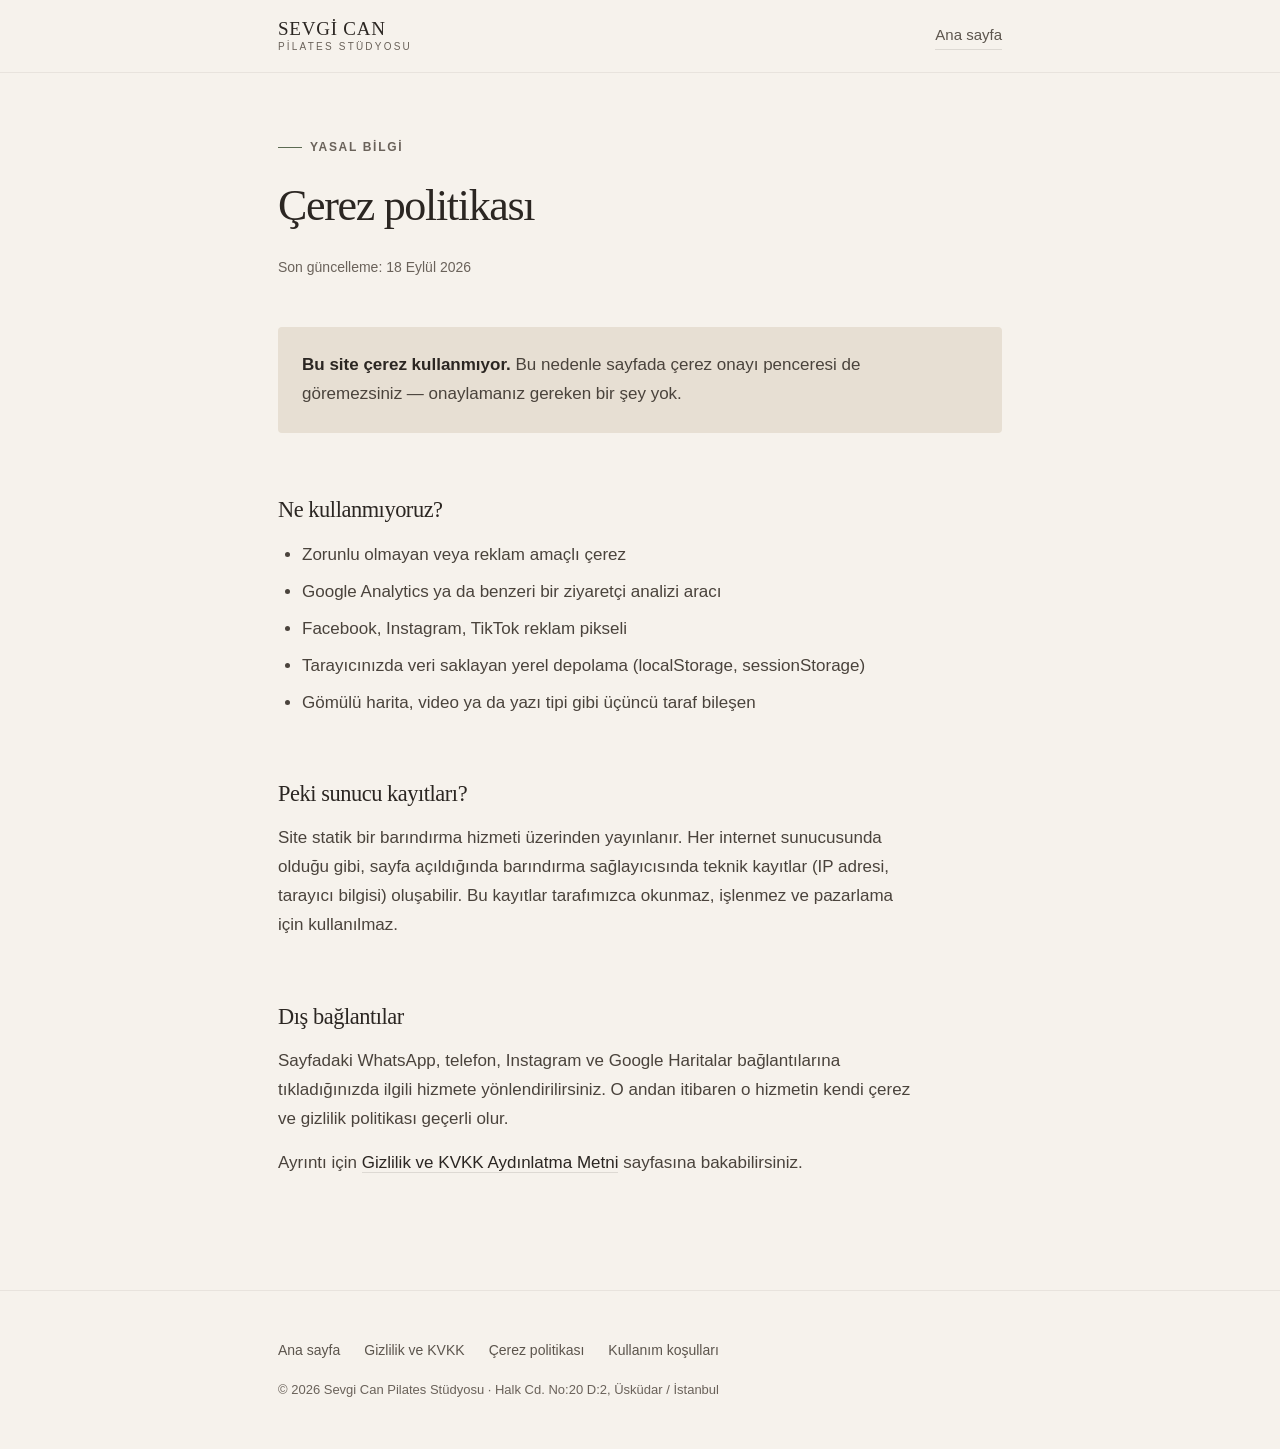
==== cerez-politikasi.html @ 3ff2ea33 "Metni sadeleştir, yasal sayfaları ve form onayını ekle - Metin tanıtım diline çekildi; iddialı başlı" ====
<!doctype html>
<html lang="tr">
<head>
<meta charset="utf-8">
<meta name="viewport" content="width=device-width, initial-scale=1">
<title>Çerez Politikası — Sevgi Can Pilates Stüdyosu</title>
<meta name="description" content="Sevgi Can Pilates Stüdyosu çerez politikası. Bu sitede çerez, analiz aracı ve reklam pikseli kullanılmamaktadır.">
<meta name="theme-color" content="#F6F2EC">
<meta name="robots" content="index, follow">
<link rel="preload" href="assets/fonts/karla-latin.woff2" as="font" type="font/woff2" crossorigin>
<link rel="stylesheet" href="assets/legal.css">
</head>
<body>
<header class="nav">
  <div class="wrap nav__inner">
    <a class="mark" href="index.html">
      <span class="mark__name" translate="no">Sevgi Can</span>
      <span class="mark__sub">Pilates Stüdyosu</span>
    </a>
    <a class="back" href="index.html">Ana sayfa</a>
  </div>
</header>
<main>
  <div class="wrap">
    <p class="eyebrow">Yasal bilgi</p>
    <h1>Çerez politikası</h1>
    <p class="updated">Son güncelleme: 18 Eylül 2026</p>

    <div class="callout">
      <p><strong>Bu site çerez kullanmıyor.</strong> Bu nedenle sayfada çerez onayı penceresi
      de göremezsiniz — onaylamanız gereken bir şey yok.</p>
    </div>

    <h2>Ne kullanmıyoruz?</h2>
    <ul>
      <li>Zorunlu olmayan veya reklam amaçlı çerez</li>
      <li>Google Analytics ya da benzeri bir ziyaretçi analizi aracı</li>
      <li>Facebook, Instagram, TikTok reklam pikseli</li>
      <li>Tarayıcınızda veri saklayan yerel depolama (localStorage, sessionStorage)</li>
      <li>Gömülü harita, video ya da yazı tipi gibi üçüncü taraf bileşen</li>
    </ul>

    <h2>Peki sunucu kayıtları?</h2>
    <p>
      Site statik bir barındırma hizmeti üzerinden yayınlanır. Her internet sunucusunda olduğu
      gibi, sayfa açıldığında barındırma sağlayıcısında teknik kayıtlar (IP adresi, tarayıcı
      bilgisi) oluşabilir. Bu kayıtlar tarafımızca okunmaz, işlenmez ve pazarlama için
      kullanılmaz.
    </p>

    <h2>Dış bağlantılar</h2>
    <p>
      Sayfadaki WhatsApp, telefon, Instagram ve Google Haritalar bağlantılarına tıkladığınızda
      ilgili hizmete yönlendirilirsiniz. O andan itibaren o hizmetin kendi çerez ve gizlilik
      politikası geçerli olur.
    </p>
    <p>Ayrıntı için <a href="gizlilik.html">Gizlilik ve KVKK Aydınlatma Metni</a> sayfasına bakabilirsiniz.</p>

  </div>
</main>
<footer class="foot">
  <div class="wrap">
    <div class="foot__links">
      <a href="index.html">Ana sayfa</a>
      <a href="gizlilik.html">Gizlilik ve KVKK</a>
      <a href="cerez-politikasi.html">Çerez politikası</a>
      <a href="kullanim-kosullari.html">Kullanım koşulları</a>
    </div>
    <p>© 2026 Sevgi Can Pilates Stüdyosu · Halk Cd. No:20 D:2, Üsküdar / İstanbul</p>
  </div>
</footer>
</body>
</html>
---- assets/legal.css ----
/* Yasal sayfalar — index.html ile aynı tasarım sistemi */
@font-face{font-family:'Fraunces';font-style:normal;font-weight:300 600;font-display:swap;src:url('fonts/fraunces-latin-ext.woff2') format('woff2');unicode-range:U+0100-02BA,U+02BD-02C5,U+02C7-02CC,U+02CE-02D7,U+02DD-02FF,U+0304,U+0308,U+0329,U+1D00-1DBF,U+1E00-1E9F,U+1EF2-1EFF,U+2020,U+20A0-20AB,U+20AD-20C0,U+2113,U+2C60-2C7F,U+A720-A7FF;}
@font-face{font-family:'Fraunces';font-style:normal;font-weight:300 600;font-display:swap;src:url('fonts/fraunces-latin.woff2') format('woff2');unicode-range:U+0000-00FF,U+0131,U+0152-0153,U+02BB-02BC,U+02C6,U+02DA,U+02DC,U+0304,U+0308,U+0329,U+2000-206F,U+20AC,U+2122,U+2191,U+2193,U+2212,U+2215,U+FEFF,U+FFFD;}
@font-face{font-family:'Karla';font-style:normal;font-weight:400 600;font-display:swap;src:url('fonts/karla-latin-ext.woff2') format('woff2');unicode-range:U+0100-02BA,U+02BD-02C5,U+02C7-02CC,U+02CE-02D7,U+02DD-02FF,U+0304,U+0308,U+0329,U+1D00-1DBF,U+1E00-1E9F,U+1EF2-1EFF,U+2020,U+20A0-20AB,U+20AD-20C0,U+2113,U+2C60-2C7F,U+A720-A7FF;}
@font-face{font-family:'Karla';font-style:normal;font-weight:400 600;font-display:swap;src:url('fonts/karla-latin.woff2') format('woff2');unicode-range:U+0000-00FF,U+0131,U+0152-0153,U+02BB-02BC,U+02C6,U+02DA,U+02DC,U+0304,U+0308,U+0329,U+2000-206F,U+20AC,U+2122,U+2191,U+2193,U+2212,U+2215,U+FEFF,U+FFFD;}

:root{
  color-scheme: light;
  --ink:#2B2622; --ink-80:#4A433C; --ink-60:#5C554D; --ink-40:#6A625A;
  --bone:#F6F2EC; --sand:#E7DFD3;
  --line-soft:rgba(43,38,34,.07); --line:rgba(43,38,34,.12);
  --sage-d:#5C6B52;
  --s1:8px; --s2:16px; --s3:24px; --s4:32px; --s5:48px; --s6:64px; --s7:96px;
  --serif:'Fraunces',Georgia,'Times New Roman',serif;
  --sans:'Karla','Segoe UI',sans-serif;
  --ease:cubic-bezier(.16,1,.3,1);
}
*,*::before,*::after{box-sizing:border-box}
a,button{touch-action:manipulation;-webkit-tap-highlight-color:rgba(92,107,82,.12)}
html{-webkit-text-size-adjust:100%}
body{margin:0;background:var(--bone);color:var(--ink-80);font-family:var(--sans);font-size:17px;line-height:1.7;-webkit-font-smoothing:antialiased}
a:focus-visible,button:focus-visible{outline:2px solid var(--sage-d);outline-offset:3px;border-radius:2px}

.wrap{width:100%;max-width:820px;margin-inline:auto;padding-inline:var(--s2)}
@media (min-width:720px){.wrap{padding-inline:var(--s5)}}

.nav{border-bottom:1px solid var(--line-soft);background:var(--bone)}
.nav__inner{display:flex;align-items:center;justify-content:space-between;gap:var(--s3);min-height:72px}
.mark{text-decoration:none;display:block;line-height:1.05}
.mark__name{font-family:var(--serif);font-size:19px;letter-spacing:.04em;text-transform:uppercase;color:var(--ink)}
.mark__sub{display:block;font-size:10px;letter-spacing:.22em;text-transform:uppercase;color:var(--ink-40);margin-top:3px;font-weight:500}
.nav a.back{font-size:15px;color:var(--ink-60);text-decoration:none;border-bottom:1px solid var(--line);padding-bottom:2px;transition:border-color .2s var(--ease)}
.nav a.back:hover{border-color:var(--ink)}

main{padding-block:var(--s6) var(--s7)}
.eyebrow{font-size:12px;letter-spacing:.14em;text-transform:uppercase;color:var(--ink-40);font-weight:600;margin:0 0 var(--s3);display:flex;align-items:center;gap:var(--s1)}
.eyebrow::before{content:'';width:24px;height:1px;background:var(--sage-d);flex:none}
h1{font-family:var(--serif);font-weight:400;color:var(--ink);font-size:clamp(2rem,4.6vw,2.75rem);line-height:1.14;letter-spacing:-.03em;margin:0 0 var(--s3);text-wrap:balance}
h2{font-family:var(--serif);font-weight:400;color:var(--ink);font-size:1.4rem;line-height:1.2;letter-spacing:-.02em;margin:var(--s6) 0 var(--s2);text-wrap:balance}
p,li{margin:0 0 var(--s2);max-width:68ch}
ul{padding-left:var(--s3);margin-bottom:var(--s3)}
li{margin-bottom:var(--s1)}
strong{color:var(--ink);font-weight:600}
.updated{font-size:14px;color:var(--ink-40);margin-bottom:var(--s5)}
.callout{background:var(--sand);border-radius:4px;padding:var(--s3);margin:var(--s4) 0}
.callout p:last-child{margin-bottom:0}
address{font-style:normal;color:var(--ink)}
main a{color:var(--ink);text-decoration:none;border-bottom:1px solid var(--line);transition:border-color .2s var(--ease)}
main a:hover{border-color:var(--ink)}

.foot{border-top:1px solid var(--line-soft);padding-block:var(--s5)}
.foot__links{display:flex;flex-wrap:wrap;gap:var(--s3);font-size:14px;margin-bottom:var(--s2)}
.foot a{color:var(--ink-60);text-decoration:none;transition:color .2s var(--ease)}
.foot a:hover{color:var(--ink)}
.foot p{font-size:13px;color:var(--ink-40);margin:0}
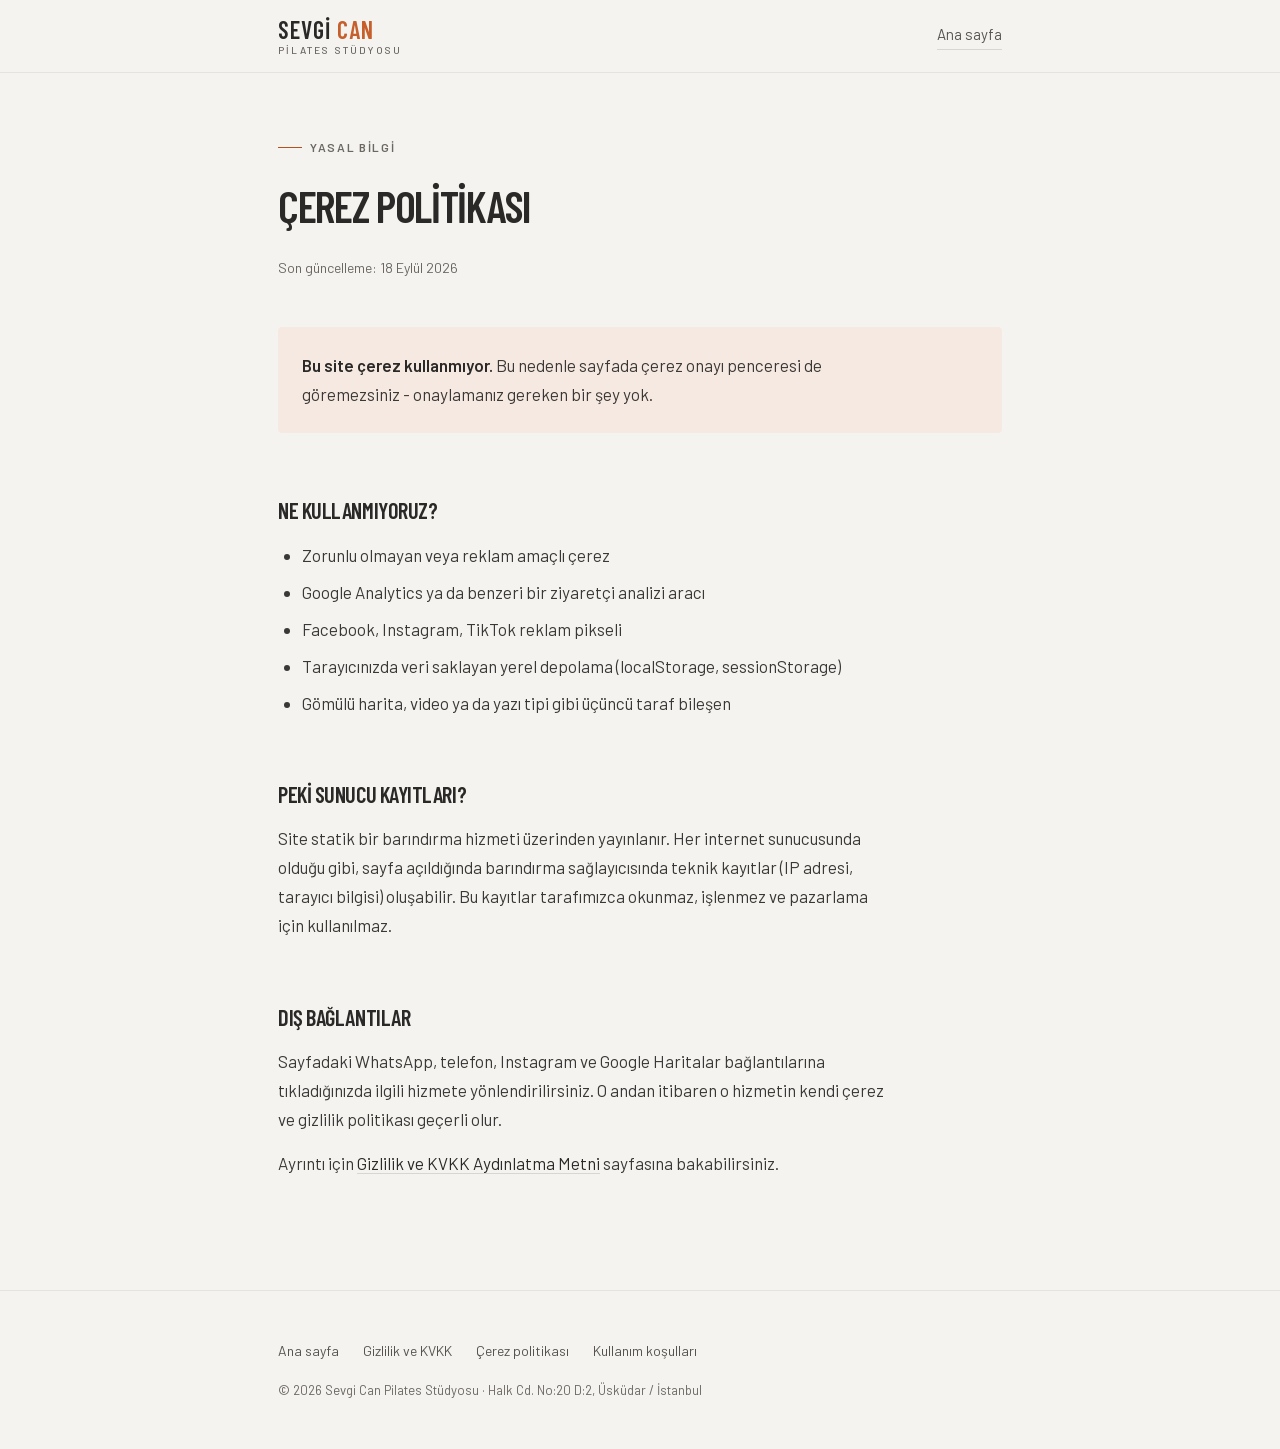
==== commit 5a9cf8e5: "Logoya göre yeniden tasarım: antrasit + turuncu, Barlow ailesi - Renkler logodan: antrasit #3A3836 v" ====
--- a/cerez-politikasi.html
+++ b/cerez-politikasi.html
@@ -3,18 +3,18 @@
 <head>
 <meta charset="utf-8">
 <meta name="viewport" content="width=device-width, initial-scale=1">
-<title>Çerez Politikası — Sevgi Can Pilates Stüdyosu</title>
+<title>Çerez Politikası - Sevgi Can Pilates Stüdyosu</title>
 <meta name="description" content="Sevgi Can Pilates Stüdyosu çerez politikası. Bu sitede çerez, analiz aracı ve reklam pikseli kullanılmamaktadır.">
 <meta name="theme-color" content="#F6F2EC">
 <meta name="robots" content="index, follow">
-<link rel="preload" href="assets/fonts/karla-latin.woff2" as="font" type="font/woff2" crossorigin>
+<link rel="preload" href="assets/fonts/barlow-400-latin.woff2" as="font" type="font/woff2" crossorigin>
 <link rel="stylesheet" href="assets/legal.css">
 </head>
 <body>
 <header class="nav">
   <div class="wrap nav__inner">
     <a class="mark" href="index.html">
-      <span class="mark__name" translate="no">Sevgi Can</span>
+      <span class="mark__name" translate="no">Sevgi <em style="font-style:normal;color:#C65F2B">Can</em></span>
       <span class="mark__sub">Pilates Stüdyosu</span>
     </a>
     <a class="back" href="index.html">Ana sayfa</a>
@@ -28,7 +28,7 @@
 
     <div class="callout">
       <p><strong>Bu site çerez kullanmıyor.</strong> Bu nedenle sayfada çerez onayı penceresi
-      de göremezsiniz — onaylamanız gereken bir şey yok.</p>
+      de göremezsiniz - onaylamanız gereken bir şey yok.</p>
     </div>
 
     <h2>Ne kullanmıyoruz?</h2>
--- a/assets/legal.css
+++ b/assets/legal.css
@@ -1,22 +1,26 @@
 /* Yasal sayfalar — index.html ile aynı tasarım sistemi */
-@font-face{font-family:'Fraunces';font-style:normal;font-weight:300 600;font-display:swap;src:url('fonts/fraunces-latin-ext.woff2') format('woff2');unicode-range:U+0100-02BA,U+02BD-02C5,U+02C7-02CC,U+02CE-02D7,U+02DD-02FF,U+0304,U+0308,U+0329,U+1D00-1DBF,U+1E00-1E9F,U+1EF2-1EFF,U+2020,U+20A0-20AB,U+20AD-20C0,U+2113,U+2C60-2C7F,U+A720-A7FF;}
-@font-face{font-family:'Fraunces';font-style:normal;font-weight:300 600;font-display:swap;src:url('fonts/fraunces-latin.woff2') format('woff2');unicode-range:U+0000-00FF,U+0131,U+0152-0153,U+02BB-02BC,U+02C6,U+02DA,U+02DC,U+0304,U+0308,U+0329,U+2000-206F,U+20AC,U+2122,U+2191,U+2193,U+2212,U+2215,U+FEFF,U+FFFD;}
-@font-face{font-family:'Karla';font-style:normal;font-weight:400 600;font-display:swap;src:url('fonts/karla-latin-ext.woff2') format('woff2');unicode-range:U+0100-02BA,U+02BD-02C5,U+02C7-02CC,U+02CE-02D7,U+02DD-02FF,U+0304,U+0308,U+0329,U+1D00-1DBF,U+1E00-1E9F,U+1EF2-1EFF,U+2020,U+20A0-20AB,U+20AD-20C0,U+2113,U+2C60-2C7F,U+A720-A7FF;}
-@font-face{font-family:'Karla';font-style:normal;font-weight:400 600;font-display:swap;src:url('fonts/karla-latin.woff2') format('woff2');unicode-range:U+0000-00FF,U+0131,U+0152-0153,U+02BB-02BC,U+02C6,U+02DA,U+02DC,U+0304,U+0308,U+0329,U+2000-206F,U+20AC,U+2122,U+2191,U+2193,U+2212,U+2215,U+FEFF,U+FFFD;}
+@font-face{font-family:'Barlow';font-style:normal;font-weight:400;font-display:swap;src:url('fonts/barlow-400-latin-ext.woff2') format('woff2');unicode-range:U+0100-02BA, U+02BD-02C5, U+02C7-02CC, U+02CE-02D7, U+02DD-02FF, U+0304, U+0308, U+0329, U+1D00-1DBF, U+1E00-1E9F, U+1EF2-1EFF, U+2020, U+20A0-20AB, U+20AD-20C0, U+2113, U+2C60-2C7F, U+A720-A7FF;}
+@font-face{font-family:'Barlow';font-style:normal;font-weight:400;font-display:swap;src:url('fonts/barlow-400-latin.woff2') format('woff2');unicode-range:U+0000-00FF, U+0131, U+0152-0153, U+02BB-02BC, U+02C6, U+02DA, U+02DC, U+0304, U+0308, U+0329, U+2000-206F, U+20AC, U+2122, U+2191, U+2193, U+2212, U+2215, U+FEFF, U+FFFD;}
+@font-face{font-family:'Barlow';font-style:normal;font-weight:500;font-display:swap;src:url('fonts/barlow-500-latin-ext.woff2') format('woff2');unicode-range:U+0100-02BA, U+02BD-02C5, U+02C7-02CC, U+02CE-02D7, U+02DD-02FF, U+0304, U+0308, U+0329, U+1D00-1DBF, U+1E00-1E9F, U+1EF2-1EFF, U+2020, U+20A0-20AB, U+20AD-20C0, U+2113, U+2C60-2C7F, U+A720-A7FF;}
+@font-face{font-family:'Barlow';font-style:normal;font-weight:500;font-display:swap;src:url('fonts/barlow-500-latin.woff2') format('woff2');unicode-range:U+0000-00FF, U+0131, U+0152-0153, U+02BB-02BC, U+02C6, U+02DA, U+02DC, U+0304, U+0308, U+0329, U+2000-206F, U+20AC, U+2122, U+2191, U+2193, U+2212, U+2215, U+FEFF, U+FFFD;}
+@font-face{font-family:'Barlow';font-style:normal;font-weight:600;font-display:swap;src:url('fonts/barlow-600-latin-ext.woff2') format('woff2');unicode-range:U+0100-02BA, U+02BD-02C5, U+02C7-02CC, U+02CE-02D7, U+02DD-02FF, U+0304, U+0308, U+0329, U+1D00-1DBF, U+1E00-1E9F, U+1EF2-1EFF, U+2020, U+20A0-20AB, U+20AD-20C0, U+2113, U+2C60-2C7F, U+A720-A7FF;}
+@font-face{font-family:'Barlow';font-style:normal;font-weight:600;font-display:swap;src:url('fonts/barlow-600-latin.woff2') format('woff2');unicode-range:U+0000-00FF, U+0131, U+0152-0153, U+02BB-02BC, U+02C6, U+02DA, U+02DC, U+0304, U+0308, U+0329, U+2000-206F, U+20AC, U+2122, U+2191, U+2193, U+2212, U+2215, U+FEFF, U+FFFD;}
+@font-face{font-family:'Barlow Condensed';font-style:normal;font-weight:600;font-display:swap;src:url('fonts/barlow-condensed-600-latin-ext.woff2') format('woff2');unicode-range:U+0100-02BA, U+02BD-02C5, U+02C7-02CC, U+02CE-02D7, U+02DD-02FF, U+0304, U+0308, U+0329, U+1D00-1DBF, U+1E00-1E9F, U+1EF2-1EFF, U+2020, U+20A0-20AB, U+20AD-20C0, U+2113, U+2C60-2C7F, U+A720-A7FF;}
+@font-face{font-family:'Barlow Condensed';font-style:normal;font-weight:600;font-display:swap;src:url('fonts/barlow-condensed-600-latin.woff2') format('woff2');unicode-range:U+0000-00FF, U+0131, U+0152-0153, U+02BB-02BC, U+02C6, U+02DA, U+02DC, U+0304, U+0308, U+0329, U+2000-206F, U+20AC, U+2122, U+2191, U+2193, U+2212, U+2215, U+FEFF, U+FFFD;}
 
 :root{
   color-scheme: light;
-  --ink:#2B2622; --ink-80:#4A433C; --ink-60:#5C554D; --ink-40:#6A625A;
-  --bone:#F6F2EC; --sand:#E7DFD3;
-  --line-soft:rgba(43,38,34,.07); --line:rgba(43,38,34,.12);
-  --sage-d:#5C6B52;
+  --ink:#2A2927; --ink-80:#3A3836; --ink-60:#57544F; --ink-40:#6B6761;
+  --bone:#F4F3F0; --sand:#F6E9E1;
+  --line-soft:rgba(42,41,39,.08); --line:rgba(42,41,39,.14);
+  --sage-d:#B4521F;
   --s1:8px; --s2:16px; --s3:24px; --s4:32px; --s5:48px; --s6:64px; --s7:96px;
-  --serif:'Fraunces',Georgia,'Times New Roman',serif;
-  --sans:'Karla','Segoe UI',sans-serif;
+  --serif:'Barlow Condensed','Barlow',system-ui,sans-serif;
+  --sans:'Barlow',system-ui,-apple-system,'Segoe UI',sans-serif;
   --ease:cubic-bezier(.16,1,.3,1);
 }
 *,*::before,*::after{box-sizing:border-box}
-a,button{touch-action:manipulation;-webkit-tap-highlight-color:rgba(92,107,82,.12)}
+a,button{touch-action:manipulation;-webkit-tap-highlight-color:transparent}
 html{-webkit-text-size-adjust:100%}
 body{margin:0;background:var(--bone);color:var(--ink-80);font-family:var(--sans);font-size:17px;line-height:1.7;-webkit-font-smoothing:antialiased}
 a:focus-visible,button:focus-visible{outline:2px solid var(--sage-d);outline-offset:3px;border-radius:2px}
@@ -27,7 +31,7 @@
 .nav{border-bottom:1px solid var(--line-soft);background:var(--bone)}
 .nav__inner{display:flex;align-items:center;justify-content:space-between;gap:var(--s3);min-height:72px}
 .mark{text-decoration:none;display:block;line-height:1.05}
-.mark__name{font-family:var(--serif);font-size:19px;letter-spacing:.04em;text-transform:uppercase;color:var(--ink)}
+.mark__name{font-family:var(--serif);font-weight:600;font-size:24px;letter-spacing:.04em;text-transform:uppercase;color:var(--ink)}
 .mark__sub{display:block;font-size:10px;letter-spacing:.22em;text-transform:uppercase;color:var(--ink-40);margin-top:3px;font-weight:500}
 .nav a.back{font-size:15px;color:var(--ink-60);text-decoration:none;border-bottom:1px solid var(--line);padding-bottom:2px;transition:border-color .2s var(--ease)}
 .nav a.back:hover{border-color:var(--ink)}
@@ -35,8 +39,8 @@
 main{padding-block:var(--s6) var(--s7)}
 .eyebrow{font-size:12px;letter-spacing:.14em;text-transform:uppercase;color:var(--ink-40);font-weight:600;margin:0 0 var(--s3);display:flex;align-items:center;gap:var(--s1)}
 .eyebrow::before{content:'';width:24px;height:1px;background:var(--sage-d);flex:none}
-h1{font-family:var(--serif);font-weight:400;color:var(--ink);font-size:clamp(2rem,4.6vw,2.75rem);line-height:1.14;letter-spacing:-.03em;margin:0 0 var(--s3);text-wrap:balance}
-h2{font-family:var(--serif);font-weight:400;color:var(--ink);font-size:1.4rem;line-height:1.2;letter-spacing:-.02em;margin:var(--s6) 0 var(--s2);text-wrap:balance}
+h1{font-family:var(--serif);font-weight:600;text-transform:uppercase;color:var(--ink);font-size:clamp(2rem,4.6vw,2.75rem);line-height:1.14;letter-spacing:-.03em;margin:0 0 var(--s3);text-wrap:balance}
+h2{font-family:var(--serif);font-weight:600;text-transform:uppercase;color:var(--ink);font-size:1.4rem;line-height:1.2;letter-spacing:-.02em;margin:var(--s6) 0 var(--s2);text-wrap:balance}
 p,li{margin:0 0 var(--s2);max-width:68ch}
 ul{padding-left:var(--s3);margin-bottom:var(--s3)}
 li{margin-bottom:var(--s1)}
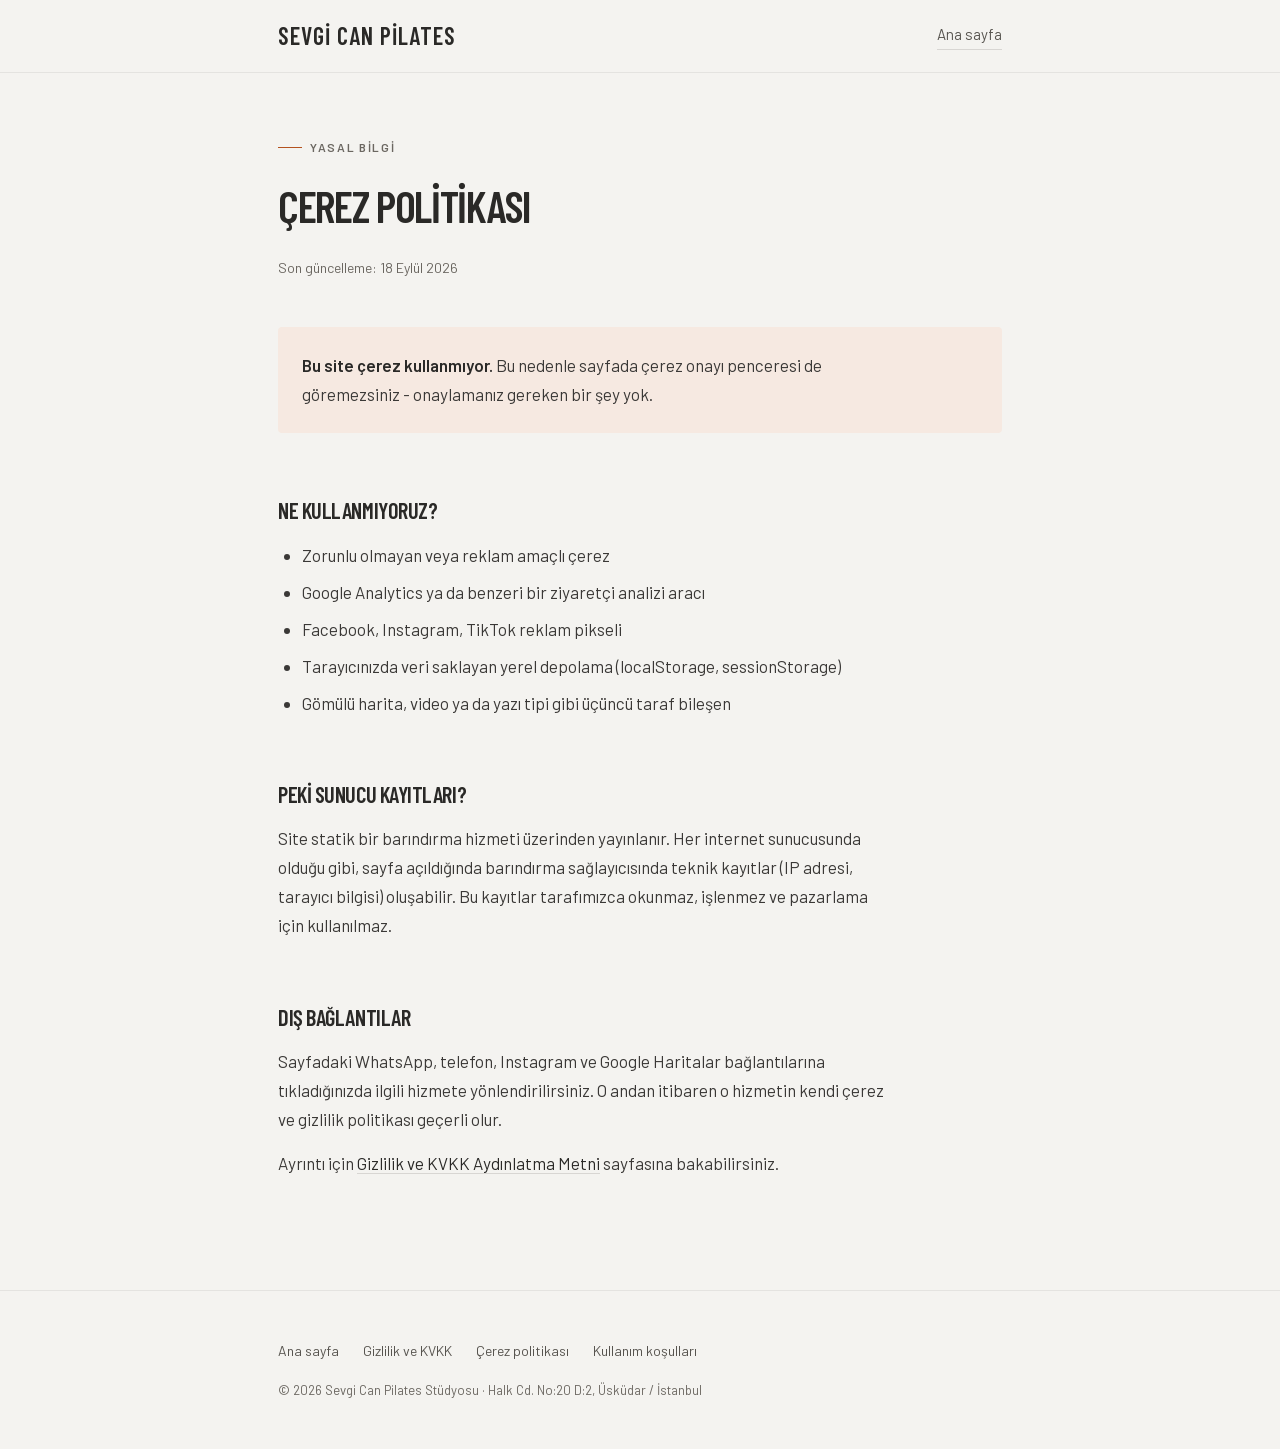
==== commit 5ade973c: "Nav logosunu sadeleştir, reformer kartına gerçek fotoğraf ekle - Geçici iki renkli wordmark (Sevgi/C" ====
--- a/cerez-politikasi.html
+++ b/cerez-politikasi.html
@@ -14,8 +14,7 @@
 <header class="nav">
   <div class="wrap nav__inner">
     <a class="mark" href="index.html">
-      <span class="mark__name" translate="no">Sevgi <em style="font-style:normal;color:#C65F2B">Can</em></span>
-      <span class="mark__sub">Pilates Stüdyosu</span>
+      <span class="mark__name" translate="no">Sevgi Can Pilates</span>
     </a>
     <a class="back" href="index.html">Ana sayfa</a>
   </div>
